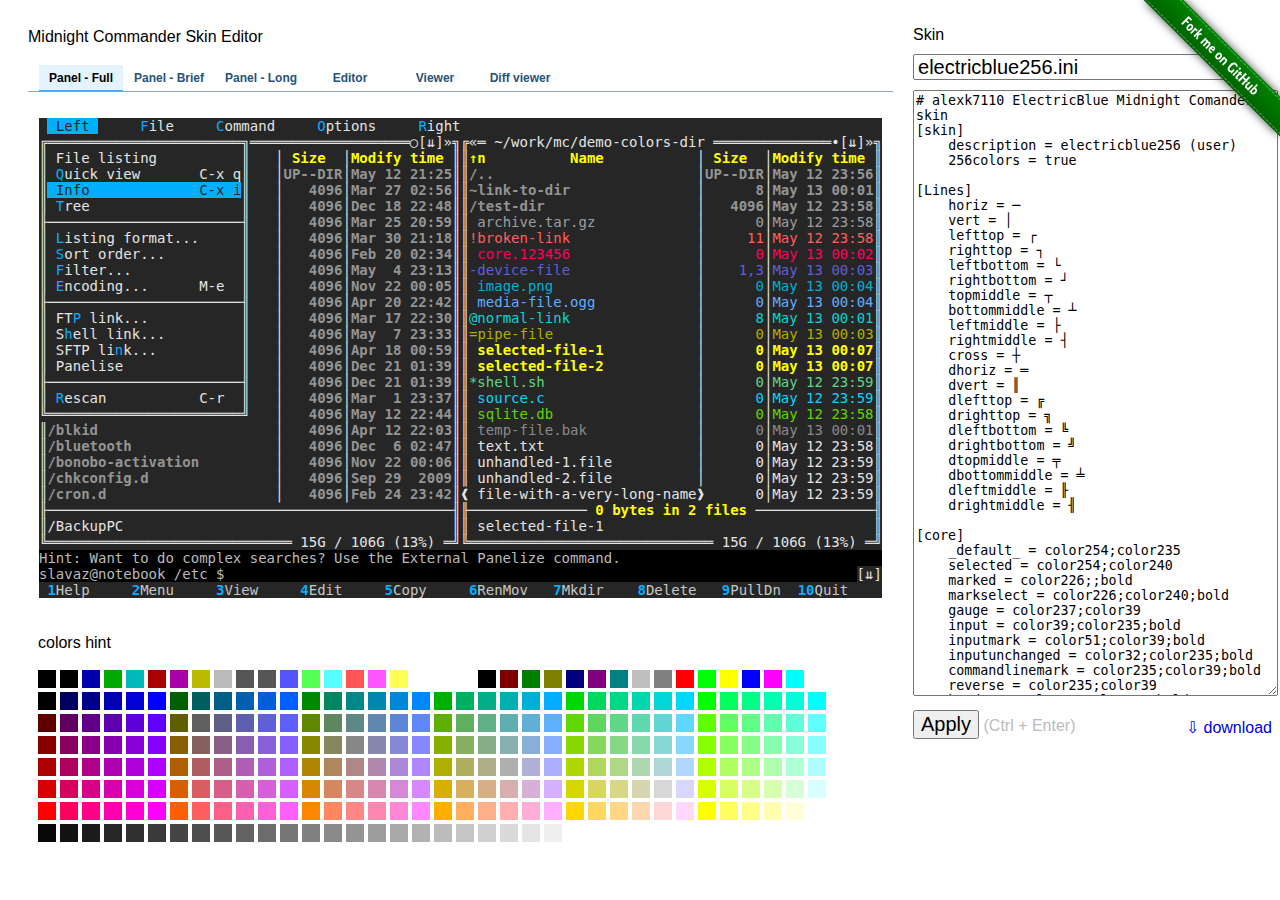
==== src/index.html @ 2c6261d0 "Move source code to src and remove all mc-bundled skins" ====
<!DOCTYPE HTML PUBLIC "-//W3C//DTD HTML 4.01//EN" "http://www.w3.org/TR/html4/strict.dtd">
<html lang="en">
<head>
    <meta http-equiv="Content-Type" content="text/html; charset=utf-8">
    <meta http-equiv="Content-Style-Type" content="text/css">
    <meta http-equiv="Content-Script-Type" content="text/javascript">
    <title>Midnight Commander - Skin Editor</title>

    <link rel="stylesheet" href="css/ui.tabs.css?3" type="text/css" media="print, projection, screen">
    <link rel="stylesheet" href="css/common.css?5" type="text/css" media="print, projection, screen">
    <link rel="icon" href="favicon.ico" type="image/x-icon" />

    <script src="js/jquery-1.2.6.js" type="text/javascript"></script>
    <script src="js/ui.core.js" type="text/javascript"></script>
    <script src="js/ui.tabs.js" type="text/javascript"></script>
    <script src="js/mc-const.js" type="text/javascript"></script>
    <script src="js/mc-css-generator.js?5" type="text/javascript"></script>
    <script src="js/mc-tpl.js" type="text/javascript"></script>
    <script src="js/mc-templates.js" type="text/javascript"></script>
    <script src="js/mc-utils.js?6" type="text/javascript"></script>
    <script src="js/cmp-colors.js?5" type="text/javascript"></script>

    <script type="text/javascript">
        $(function () {
            $('.tab-container > ul').tabs();

            // apply
            $('#btn-apply').click(function () {

                // content of ini file
                const ini = $('#ini').val();
                const parsedIni = McUtils.parseINIString(ini);

                // generate html
                const tpl = new McTpl();

                $("#fragment-skin-1").html(tpl.render(templates.skin_view_panel_full, parsedIni));
                $("#fragment-skin-2").html(tpl.render(templates.skin_view_panel_brief, parsedIni));
                $("#fragment-skin-3").html(tpl.render(templates.skin_view_panel_long, parsedIni));
                $("#fragment-skin-4").html(tpl.render(templates.skin_view_editor, parsedIni));
                $("#fragment-skin-5").html(tpl.render(templates.skin_view_viewer, parsedIni));
                $("#fragment-skin-6").html(tpl.render(templates.skin_view_diffviewer, parsedIni));


                // generate css
                const generator = new CssGenerator(new GeneratorConfig);
                const css = generator.generate(parsedIni);
                $('#generated-style').html(css);

            });

            // download
            $('#btn-download').click(function () {
                let filename = '';
                if (filename = prompt('Enter filename', $('#skins').val())) {
                    McUtils.download(filename, $('#ini').val());
                }
            });

            // on change skin
            $("select#skins").change(function () {
                $.get('skins/' + $(this).val(), function (data) {
                    $('#ini').val(data);
                    $('#btn-apply').click();
                });
            });

            $("select#skins").change();


            $(window).keydown(function (e) {
                // Ctrl-Enter pressed
                if (e.ctrlKey && e.keyCode === 13) {
                    $('#btn-apply').click();
                }
            });

            // Insert ColorsComponent
            $('.cmp-colors').html(new ColorsComponent().render());
        });

    </script>

    <style type="text/css" id="generated-style">

    </style>
</head>
<body>

<div class="skin-container" style="flex-grow: 0; margin: 20px;">
    <div class="skin-title">Midnight Commander Skin Editor</div>
    <div class="skin-description"><i>&nbsp;</i></div>

    <div class="tab-container" id="tab-container-skin">
        <ul>
            <li><a href="#fragment-skin-1"><span>Panel - Full</span></a></li>
            <li><a href="#fragment-skin-2"><span>Panel - Brief</span></a></li>
            <li><a href="#fragment-skin-3"><span>Panel - Long</span></a></li>
            <li><a href="#fragment-skin-4"><span>Editor</span></a></li>
            <li><a href="#fragment-skin-5"><span>Viewer</span></a></li>
            <li><a href="#fragment-skin-6"><span>Diff viewer</span></a></li>
        </ul>
        <div class="skin-view-container" id="fragment-skin-1">
            <!-- dummy element, to take width -->
            <pre class="skin" style="background-color: black;"><script>document.write((' '.repeat(100) + '\n').repeat(30))</script></pre>
        </div>
        <div class="skin-view-container" id="fragment-skin-2"></div>
        <div class="skin-view-container" id="fragment-skin-3"></div>
        <div class="skin-view-container" id="fragment-skin-4"></div>
        <div class="skin-view-container" id="fragment-skin-5"></div>
        <div class="skin-view-container" id="fragment-skin-6"></div>
    </div>
    <div class="mt-2 ml-2" style="width: 810px">
        colors hint<br><br>
        <div class="cmp-colors">
            <!-- colors will be displayed here -->
        </div>
    </div>

</div>

<div style="flex-grow: 1">
    <br>
    <div class="mb-2">Skin</div>
    <select id="skins" class="mb-2">
        <optgroup label="User Skins">
            <option>electricblue256.ini</option>
        </optgroup>
        <optgroup label="[std] True Color">
            <option>seasons-spring16M.ini</option>
            <option>seasons-autumn16M.ini</option>
            <option>seasons-summer16M.ini</option>
            <option>seasons-winter16M.ini</option>
        </optgroup>
        <optgroup label="[std] 256 Colors">
            <option>gray-green-purple256.ini</option>
            <option>gray-orange-blue256.ini</option>
            <option>julia256.ini</option>
            <option>julia256root.ini</option>
            <option>modarin256-defbg-thin.ini</option>
            <option>modarin256-defbg.ini</option>
            <option>modarin256-thin.ini</option>
            <option>modarin256.ini</option>
            <option>modarin256root-defbg-thin.ini</option>
            <option>modarin256root-defbg.ini</option>
            <option>modarin256root-thin.ini</option>
            <option>modarin256root.ini</option>
            <option>sand256.ini</option>
            <option>xoria256.ini</option>
            <option>xoria256-thin.ini</option>
            <option>xoria256root-thin.ini</option>
            <option>yadt256-defbg.ini</option>
            <option>yadt256.ini</option>
        </optgroup>
        <optgroup label="[std] 16 Colors">
            <option>dark.ini</option>
            <option>darkfar.ini</option>
            <option>default.ini</option>
            <option>double-lines.ini</option>
            <option>featured.ini</option>
            <option>featured-plus.ini</option>
            <option>gotar.ini</option>
            <option>mc46.ini</option>
            <option>modarcon16-defbg-thin.ini</option>
            <option>modarcon16-defbg.ini</option>
            <option>modarcon16-thin.ini</option>
            <option>modarcon16.ini</option>
            <option>modarcon16root-defbg-thin.ini</option>
            <option>modarcon16root-defbg.ini</option>
            <option>modarcon16root-thin.ini</option>
            <option>modarcon16root.ini</option>
            <option>nicedark.ini</option>
        </optgroup>
    </select>
    <textarea rows="40" id="ini" style="width: 100%"></textarea>
    <div style="float: right;">
        <br>
        <a id="btn-download" href="javascript:" style="text-decoration: none">⇩ download</a>
    </div>
    <button id="btn-apply" class="mt-2">Apply</button> <span class="pale">(Ctrl + Enter)</span>

</div>

<p>
<a href="https://github.com/MidnightCommander/skins"  style="position:absolute;top:0;right:0;">
    <img src="forkme.svg" alt="Fork me on GitHub"></a>
</p>

</body>
</html>
---- src/css/ui.tabs.css ----
/* Caution! Ensure accessibility in print and other media types... */
@media projection, screen { /* Use class for showing/hiding tab content, so that visibility can be better controlled in different media types... */
    .ui-tabs-hide {
        display: none;
    }
}

/* Hide useless elements in print layouts... */
@media print {
    .ui-tabs-nav {
        display: none;
    }
}

/* Skin */
.ui-tabs-nav, .ui-tabs-panel {
    font-family: "Trebuchet MS", Trebuchet, Verdana, Helvetica, Arial, sans-serif;
    font-size: 12px;
}
.ui-tabs-nav {
    list-style: none;
    margin: 0;
    padding: 0 0 0 10px;
}
.ui-tabs-nav:after { /* clearing without presentational markup, IE gets extra treatment */
    display: block;
    clear: both;
    content: " ";
}
.ui-tabs-nav li {
    float: left;
    margin: 0 0 0 1px;
    min-width: 84px; /* be nice to Opera */
}
.ui-tabs-nav a, .ui-tabs-nav a span {
    display: block;
    padding: 0 10px;
    /*background: url(img/tab.png) no-repeat;*/
}
.ui-tabs-nav a {
    margin: 1px 0 0; /* position: relative makes opacity fail for disabled tab in IE */
    padding-left: 0;
    color: #27537a;
    font-weight: bold;
    line-height: 1.2;
    text-align: center;
    text-decoration: none;
    white-space: nowrap; /* required in IE 6 */    
    outline: 0; /* prevent dotted border in Firefox */
}
.ui-tabs-nav .ui-tabs-selected a {
    position: relative;
    top: 1px;
    z-index: 2;
    margin-top: 0;
    color: #000;
    background-color: rgba(73, 174, 247, 0.15);
    border-bottom: 2px solid rgba(73, 174, 247, 1);
}
.ui-tabs-nav a span {
    width: 64px; /* IE 6 treats width as min-width */
    min-width: 64px;
    height: 18px; /* IE 6 treats height as min-height */
    min-height: 18px;
    padding-top: 6px;
    padding-right: 0;
}
*>.ui-tabs-nav a span { /* hide from IE 6 */
    width: auto;
    height: auto;
}
.ui-tabs-nav .ui-tabs-selected a span {
    padding-bottom: 1px;
}
.ui-tabs-nav .ui-tabs-selected a, .ui-tabs-nav a:hover, .ui-tabs-nav a:focus, .ui-tabs-nav a:active {
    background-position: 100% -150px;
}
.ui-tabs-nav a, .ui-tabs-nav .ui-tabs-disabled a:hover, .ui-tabs-nav .ui-tabs-disabled a:focus, .ui-tabs-nav .ui-tabs-disabled a:active {
    background-position: 100% -100px;
}
.ui-tabs-nav .ui-tabs-selected a span, .ui-tabs-nav a:hover span, .ui-tabs-nav a:focus span, .ui-tabs-nav a:active span {
    background-position: 0 -50px;
}
.ui-tabs-nav a span, .ui-tabs-nav .ui-tabs-disabled a:hover span, .ui-tabs-nav .ui-tabs-disabled a:focus span, .ui-tabs-nav .ui-tabs-disabled a:active span {
    background-position: 0 0;
}
.ui-tabs-nav .ui-tabs-selected a:link, .ui-tabs-nav .ui-tabs-selected a:visited, .ui-tabs-nav .ui-tabs-disabled a:link, .ui-tabs-nav .ui-tabs-disabled a:visited { /* @ Opera, use pseudo classes otherwise it confuses cursor... */
    cursor: text;
}
.ui-tabs-nav a:hover, .ui-tabs-nav a:focus, .ui-tabs-nav a:active,
.ui-tabs-nav .ui-tabs-deselectable a:hover, .ui-tabs-nav .ui-tabs-deselectable a:focus, .ui-tabs-nav .ui-tabs-deselectable a:active { /* @ Opera, we need to be explicit again here now... */
    cursor: pointer;
}
.ui-tabs-disabled {
    opacity: .4;
    filter: alpha(opacity=40);
}
.ui-tabs-panel {
    border-top: 1px solid #97a5b0;
    padding: 1em 11px;
    background: #fff; /* declare background color for container to avoid distorted fonts in IE while fading */
}
.ui-tabs-loading em {
    padding: 0 0 0 20px;
    background: url(img/loading.gif) no-repeat 0 50%;
}

/* Additional IE specific bug fixes... */
* html .ui-tabs-nav { /* auto clear, @ IE 6 & IE 7 Quirks Mode */
    display: inline-block;
}
*:first-child+html .ui-tabs-nav  { /* @ IE 7 Standards Mode - do not group selectors, otherwise IE 6 will ignore complete rule (because of the unknown + combinator)... */
    display: inline-block;
}
---- src/css/common.css ----
body{
    font-family: Arial;
    display: flex;
}

div.skin-view-container pre
{
    font-size: 14px;
}

table.terminal {
    border: 0;
}

span.linux_colors, table.terminal td
{
    color: #BABABA;
    background-color: #000000;
}

td.left, td.right
{
    width: 2px;
}


td.top, td.bottom
{
    height: 2px;
    font-size: 2px;
}

/* Editor UI */

button, select{
    font-size: 20px;
}

.pale{
    color: #bbb;
}

.mt-1{margin-top: 5px;}
.mt-2{margin-top: 10px;}
.mb-1{margin-bottom: 5px;}
.mb-2{margin-bottom: 10px;}
.mr-1{margin-right: 5px;}
.mr-2{margin-right: 10px;}
.ml-1{margin-left: 5px;}
.ml-2{margin-left: 10px;}
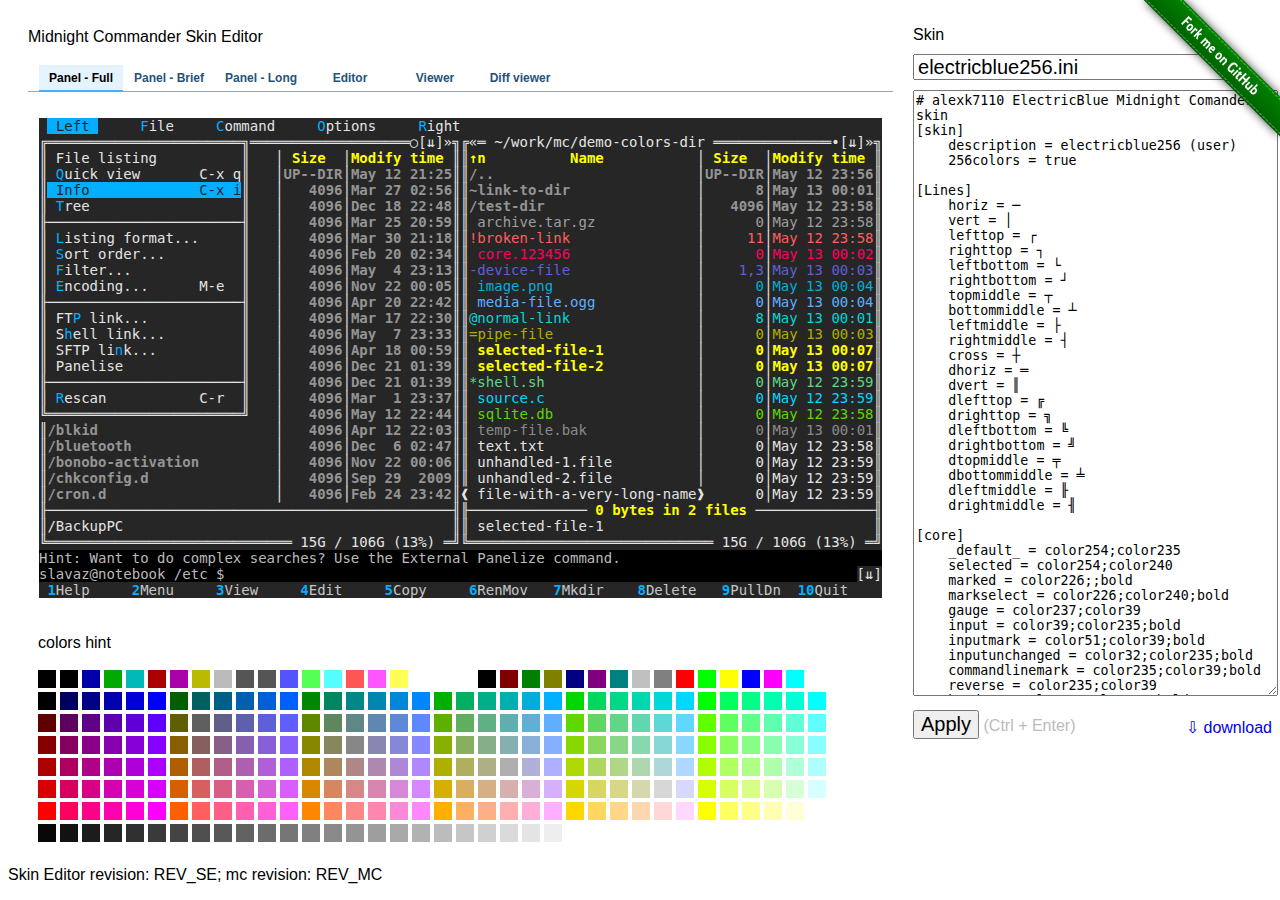
==== commit 0660fc4e: "Add information about skin editor & mc revisions" ====
--- a/src/index.html
+++ b/src/index.html
@@ -6,19 +6,19 @@
     <meta http-equiv="Content-Script-Type" content="text/javascript">
     <title>Midnight Commander - Skin Editor</title>
 
-    <link rel="stylesheet" href="css/ui.tabs.css?3" type="text/css" media="print, projection, screen">
-    <link rel="stylesheet" href="css/common.css?5" type="text/css" media="print, projection, screen">
+    <link rel="stylesheet" href="css/ui.tabs.css?REV_SE-REV_MC" type="text/css" media="print, projection, screen">
+    <link rel="stylesheet" href="css/common.css?REV_SE-REV_MC" type="text/css" media="print, projection, screen">
     <link rel="icon" href="favicon.ico" type="image/x-icon" />
 
     <script src="js/jquery-1.2.6.js" type="text/javascript"></script>
-    <script src="js/ui.core.js" type="text/javascript"></script>
-    <script src="js/ui.tabs.js" type="text/javascript"></script>
-    <script src="js/mc-const.js" type="text/javascript"></script>
-    <script src="js/mc-css-generator.js?5" type="text/javascript"></script>
-    <script src="js/mc-tpl.js" type="text/javascript"></script>
-    <script src="js/mc-templates.js" type="text/javascript"></script>
-    <script src="js/mc-utils.js?6" type="text/javascript"></script>
-    <script src="js/cmp-colors.js?5" type="text/javascript"></script>
+    <script src="js/ui.core.js?REV_SE-REV_MC" type="text/javascript"></script>
+    <script src="js/ui.tabs.js?REV_SE-REV_MC" type="text/javascript"></script>
+    <script src="js/mc-const.js?REV_SE-REV_MC" type="text/javascript"></script>
+    <script src="js/mc-css-generator.js?REV_SE-REV_MC" type="text/javascript"></script>
+    <script src="js/mc-tpl.js?REV_SE-REV_MC" type="text/javascript"></script>
+    <script src="js/mc-templates.js?REV_SE-REV_MC" type="text/javascript"></script>
+    <script src="js/mc-utils.js?REV_SE-REV_MC" type="text/javascript"></script>
+    <script src="js/cmp-colors.js?REV_SE-REV_MC" type="text/javascript"></script>
 
     <script type="text/javascript">
         $(function () {
@@ -59,7 +59,7 @@
 
             // on change skin
             $("select#skins").change(function () {
-                $.get('skins/' + $(this).val(), function (data) {
+                $.get('skins/' + $(this).val() + '?REV_SE-REV_MC', function (data) {
                     $('#ini').val(data);
                     $('#btn-apply').click();
                 });
@@ -86,6 +86,8 @@
     </style>
 </head>
 <body>
+
+<div id="flex-container" style="display: flex">
 
 <div class="skin-container" style="flex-grow: 0; margin: 20px;">
     <div class="skin-title">Midnight Commander Skin Editor</div>
@@ -181,10 +183,14 @@
 
 </div>
 
-<p>
-<a href="https://github.com/MidnightCommander/skins"  style="position:absolute;top:0;right:0;">
-    <img src="forkme.svg" alt="Fork me on GitHub"></a>
-</p>
+</div>
+
+<div>
+    <a href="https://github.com/MidnightCommander/skins"  style="position:absolute;top:0;right:0;">
+        <img src="forkme.svg" alt="Fork me on GitHub"></a>
+</div>
+
+<div>Skin Editor revision: REV_SE; mc revision: REV_MC</div>
 
 </body>
 </html>
--- a/src/css/common.css
+++ b/src/css/common.css
@@ -1,6 +1,5 @@
 body{
     font-family: Arial;
-    display: flex;
 }
 
 div.skin-view-container pre
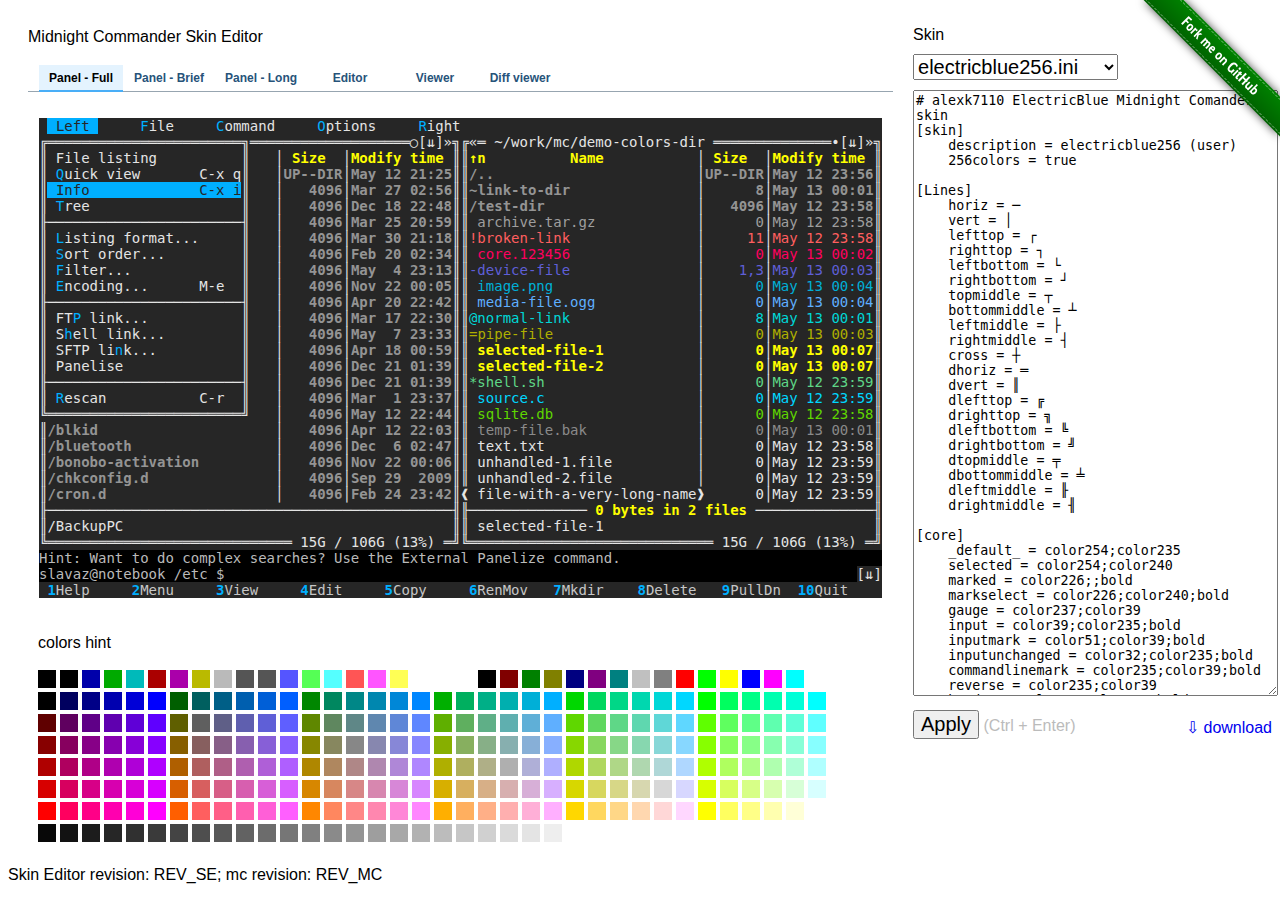
==== commit f7a6eda6: "Load skins from `skins.json` file" ====
--- a/src/index.html
+++ b/src/index.html
@@ -77,6 +77,16 @@
 
             // Insert ColorsComponent
             $('.cmp-colors').html(new ColorsComponent().render());
+
+            $.get('skins.json?REV_SE-REV_MC', {}, function (data) {
+                $.each(data, function (key, value) {
+                    const group = $('<optgroup label="' + key + '" />');
+                    $.each(value, function (index, item) {
+                        group.append($('<option />').html(item));
+                    });
+                    $('#skins').append(group);
+                });
+            }, 'json');
         });
 
     </script>
@@ -128,51 +138,6 @@
         <optgroup label="User Skins">
             <option>electricblue256.ini</option>
         </optgroup>
-        <optgroup label="[std] True Color">
-            <option>seasons-spring16M.ini</option>
-            <option>seasons-autumn16M.ini</option>
-            <option>seasons-summer16M.ini</option>
-            <option>seasons-winter16M.ini</option>
-        </optgroup>
-        <optgroup label="[std] 256 Colors">
-            <option>gray-green-purple256.ini</option>
-            <option>gray-orange-blue256.ini</option>
-            <option>julia256.ini</option>
-            <option>julia256root.ini</option>
-            <option>modarin256-defbg-thin.ini</option>
-            <option>modarin256-defbg.ini</option>
-            <option>modarin256-thin.ini</option>
-            <option>modarin256.ini</option>
-            <option>modarin256root-defbg-thin.ini</option>
-            <option>modarin256root-defbg.ini</option>
-            <option>modarin256root-thin.ini</option>
-            <option>modarin256root.ini</option>
-            <option>sand256.ini</option>
-            <option>xoria256.ini</option>
-            <option>xoria256-thin.ini</option>
-            <option>xoria256root-thin.ini</option>
-            <option>yadt256-defbg.ini</option>
-            <option>yadt256.ini</option>
-        </optgroup>
-        <optgroup label="[std] 16 Colors">
-            <option>dark.ini</option>
-            <option>darkfar.ini</option>
-            <option>default.ini</option>
-            <option>double-lines.ini</option>
-            <option>featured.ini</option>
-            <option>featured-plus.ini</option>
-            <option>gotar.ini</option>
-            <option>mc46.ini</option>
-            <option>modarcon16-defbg-thin.ini</option>
-            <option>modarcon16-defbg.ini</option>
-            <option>modarcon16-thin.ini</option>
-            <option>modarcon16.ini</option>
-            <option>modarcon16root-defbg-thin.ini</option>
-            <option>modarcon16root-defbg.ini</option>
-            <option>modarcon16root-thin.ini</option>
-            <option>modarcon16root.ini</option>
-            <option>nicedark.ini</option>
-        </optgroup>
     </select>
     <textarea rows="40" id="ini" style="width: 100%"></textarea>
     <div style="float: right;">
